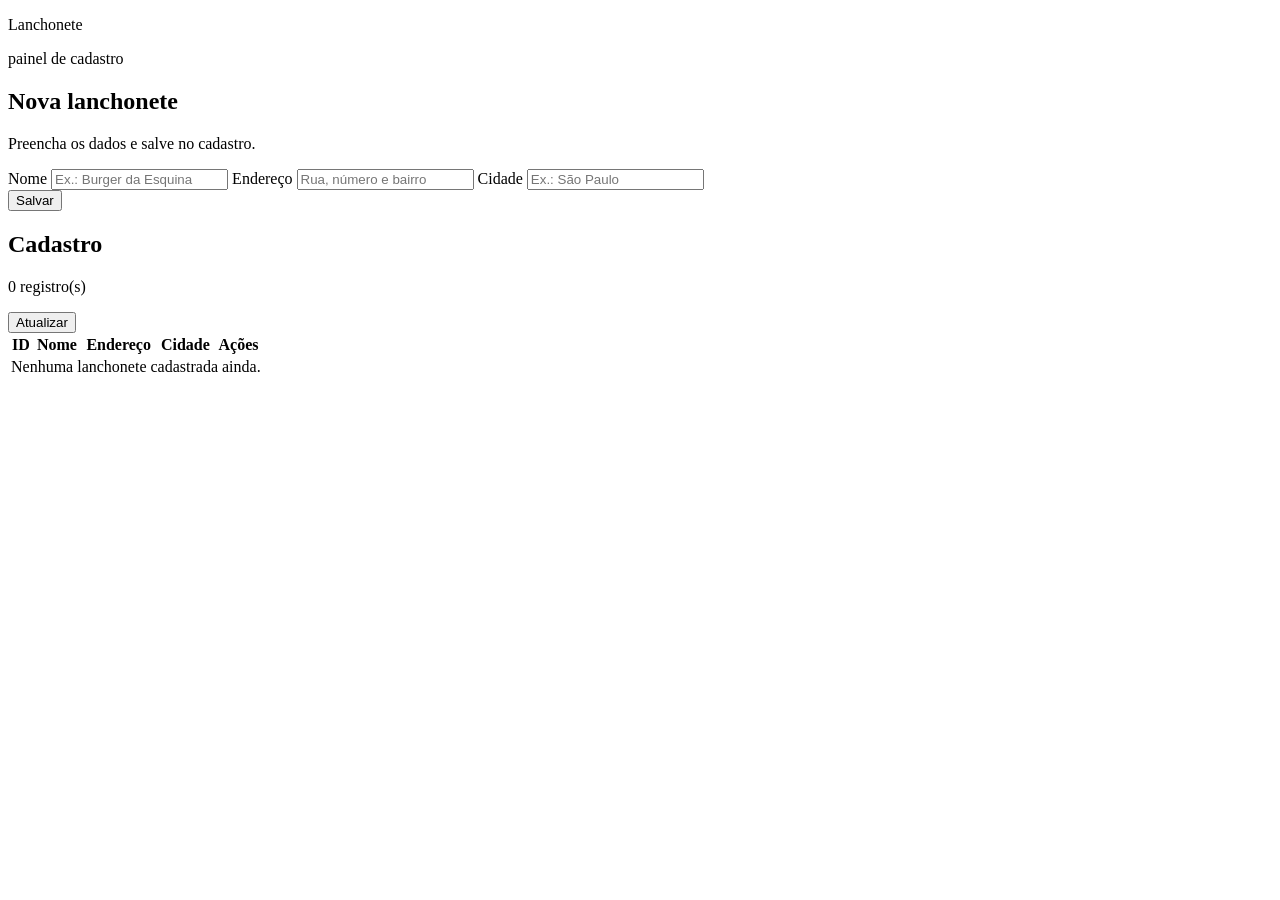
==== src/main/resources/static/index.html @ 01392455 "Add Lanchonete CRUD API with layered architecture and web frontend. Co-authored-by: Cursor <cursorag" ====
<!DOCTYPE html>
<html lang="pt-BR">
<head>
  <meta charset="UTF-8">
  <meta name="viewport" content="width=device-width, initial-scale=1.0">
  <title>Lanchonete — Gestão</title>
  <link rel="preconnect" href="https://fonts.googleapis.com">
  <link rel="preconnect" href="https://fonts.gstatic.com" crossorigin>
  <link href="https://fonts.googleapis.com/css2?family=Bebas+Neue&family=Manrope:wght@400;500;600;700&display=swap" rel="stylesheet">
  <link rel="stylesheet" href="/css/styles.css">
</head>
<body>
  <div class="bg-grid" aria-hidden="true"></div>

  <header class="top">
    <div class="brand">
      <span class="brand-mark" aria-hidden="true"></span>
      <div>
        <p class="brand-name">Lanchonete</p>
        <p class="brand-tag">painel de cadastro</p>
      </div>
    </div>
    <p class="status" id="statusMsg" role="status"></p>
  </header>

  <main class="layout">
    <section class="panel form-panel" aria-labelledby="form-title">
      <div class="panel-head">
        <h1 id="form-title">Nova lanchonete</h1>
        <p id="form-subtitle">Preencha os dados e salve no cadastro.</p>
      </div>

      <form id="lanchoneteForm" novalidate>
        <input type="hidden" id="id" name="id">

        <label class="field">
          <span>Nome</span>
          <input type="text" id="nome" name="nome" placeholder="Ex.: Burger da Esquina" required maxlength="120" autocomplete="organization">
        </label>

        <label class="field">
          <span>Endereço</span>
          <input type="text" id="endereco" name="endereco" placeholder="Rua, número e bairro" required maxlength="200" autocomplete="street-address">
        </label>

        <label class="field">
          <span>Cidade</span>
          <input type="text" id="cidade" name="cidade" placeholder="Ex.: São Paulo" required maxlength="100" autocomplete="address-level2">
        </label>

        <div class="actions">
          <button type="submit" class="btn btn-primary" id="btnSalvar">Salvar</button>
          <button type="button" class="btn btn-ghost" id="btnCancelar" hidden>Cancelar edição</button>
        </div>
      </form>
    </section>

    <section class="panel list-panel" aria-labelledby="list-title">
      <div class="panel-head row">
        <div>
          <h2 id="list-title">Cadastro</h2>
          <p><span id="totalCount">0</span> registro(s)</p>
        </div>
        <button type="button" class="btn btn-ghost" id="btnAtualizar">Atualizar</button>
      </div>

      <div class="table-wrap">
        <table>
          <thead>
            <tr>
              <th>ID</th>
              <th>Nome</th>
              <th>Endereço</th>
              <th>Cidade</th>
              <th>Ações</th>
            </tr>
          </thead>
          <tbody id="tabelaBody">
            <tr class="empty-row">
              <td colspan="5">Nenhuma lanchonete cadastrada ainda.</td>
            </tr>
          </tbody>
        </table>
      </div>
    </section>
  </main>

  <script src="/js/app.js"></script>
</body>
</html>
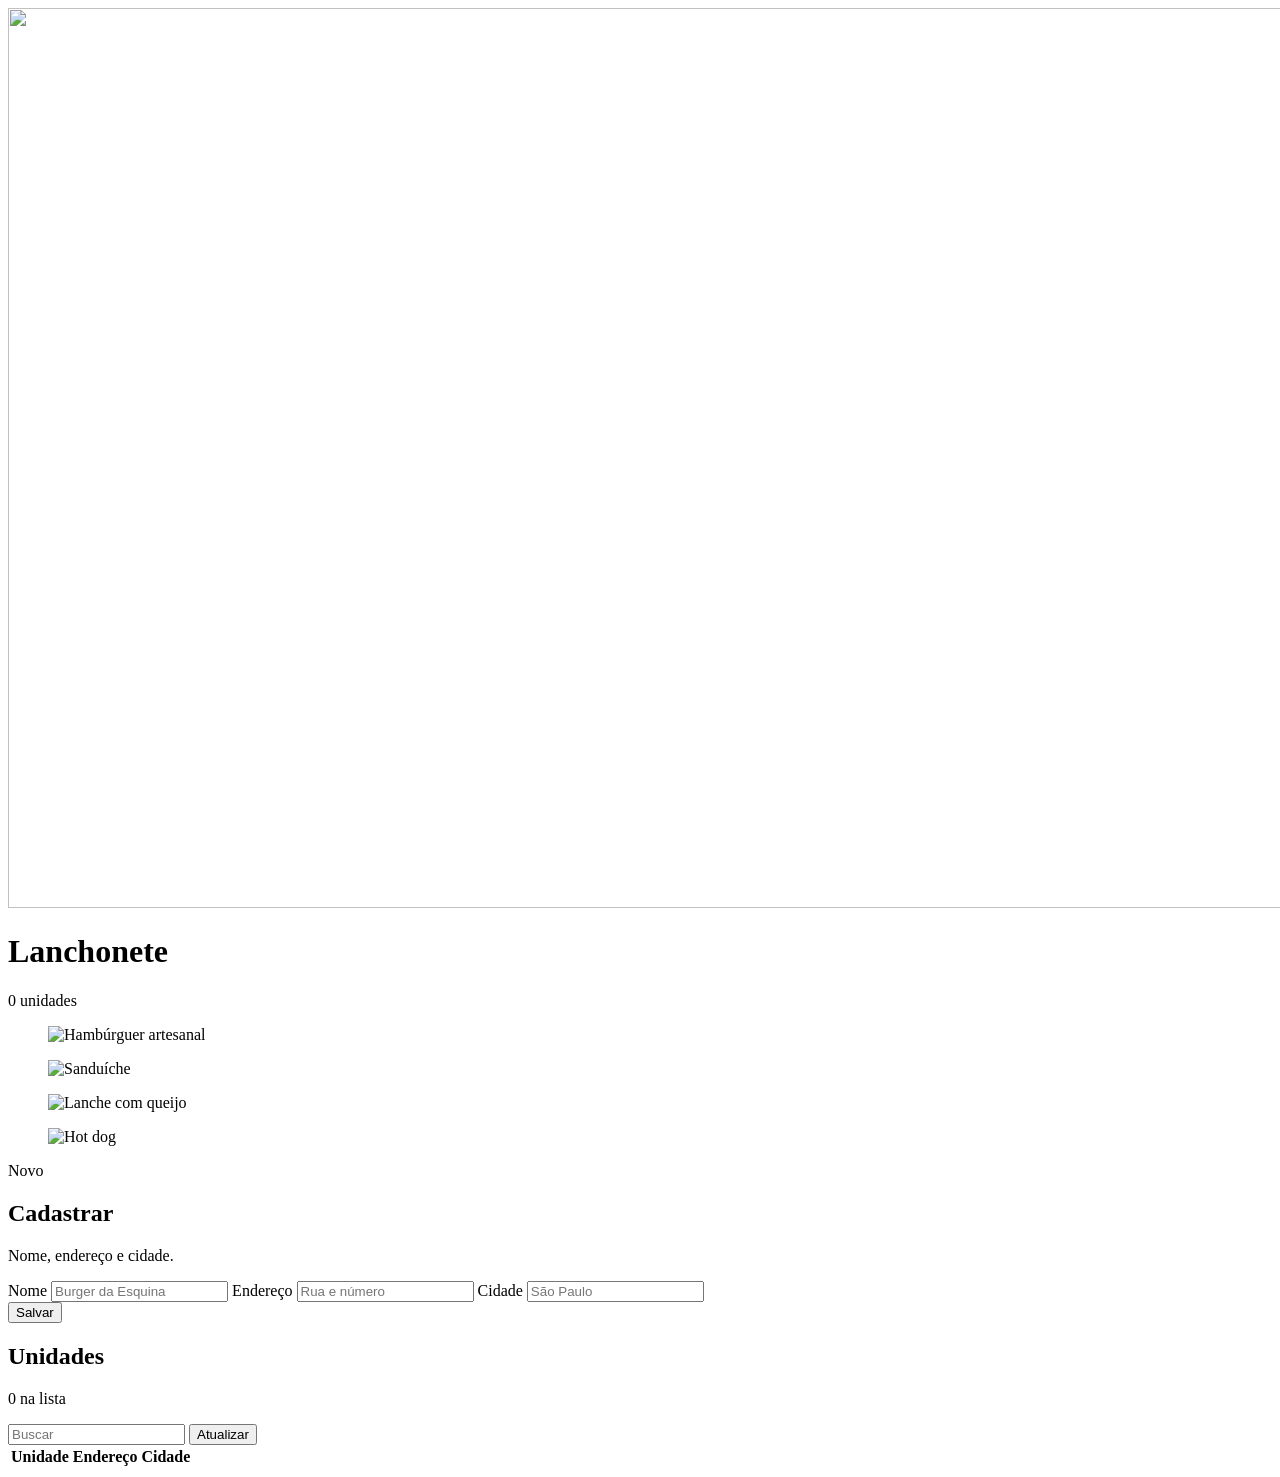
==== commit 82fe3b94: "Redesign the Lanchonete admin UI with a dark minimal theme. Serve food photos from static assets and" ====
--- a/src/main/resources/static/index.html
+++ b/src/main/resources/static/index.html
@@ -3,88 +3,135 @@
 <head>
   <meta charset="UTF-8">
   <meta name="viewport" content="width=device-width, initial-scale=1.0">
-  <title>Lanchonete — Gestão</title>
+  <title>Lanchonete</title>
   <link rel="preconnect" href="https://fonts.googleapis.com">
   <link rel="preconnect" href="https://fonts.gstatic.com" crossorigin>
-  <link href="https://fonts.googleapis.com/css2?family=Bebas+Neue&family=Manrope:wght@400;500;600;700&display=swap" rel="stylesheet">
-  <link rel="stylesheet" href="/css/styles.css">
+  <link href="https://fonts.googleapis.com/css2?family=Inter:wght@400;500;600&display=swap" rel="stylesheet">
+  <link rel="stylesheet" href="/css/styles.css?v=dark2">
 </head>
 <body>
-  <div class="bg-grid" aria-hidden="true"></div>
+  <div class="backdrop" aria-hidden="true">
+    <img
+      class="backdrop-photo"
+      src="/images/hero.jpg"
+      alt=""
+      width="1400"
+      height="900"
+      decoding="async"
+    >
+    <span class="backdrop-shade"></span>
+  </div>
 
-  <header class="top">
-    <div class="brand">
-      <span class="brand-mark" aria-hidden="true"></span>
-      <div>
-        <p class="brand-name">Lanchonete</p>
-        <p class="brand-tag">painel de cadastro</p>
+  <div class="page">
+    <header class="header">
+      <div class="header-brand">
+        <h1>Lanchonete</h1>
+        <p><span id="totalCount">0</span> unidades</p>
       </div>
-    </div>
-    <p class="status" id="statusMsg" role="status"></p>
-  </header>
+      <p class="status" id="statusMsg" role="status"></p>
+    </header>
 
-  <main class="layout">
-    <section class="panel form-panel" aria-labelledby="form-title">
-      <div class="panel-head">
-        <h1 id="form-title">Nova lanchonete</h1>
-        <p id="form-subtitle">Preencha os dados e salve no cadastro.</p>
-      </div>
-
-      <form id="lanchoneteForm" novalidate>
-        <input type="hidden" id="id" name="id">
-
-        <label class="field">
-          <span>Nome</span>
-          <input type="text" id="nome" name="nome" placeholder="Ex.: Burger da Esquina" required maxlength="120" autocomplete="organization">
-        </label>
-
-        <label class="field">
-          <span>Endereço</span>
-          <input type="text" id="endereco" name="endereco" placeholder="Rua, número e bairro" required maxlength="200" autocomplete="street-address">
-        </label>
-
-        <label class="field">
-          <span>Cidade</span>
-          <input type="text" id="cidade" name="cidade" placeholder="Ex.: São Paulo" required maxlength="100" autocomplete="address-level2">
-        </label>
-
-        <div class="actions">
-          <button type="submit" class="btn btn-primary" id="btnSalvar">Salvar</button>
-          <button type="button" class="btn btn-ghost" id="btnCancelar" hidden>Cancelar edição</button>
-        </div>
-      </form>
+    <section class="bites" aria-label="Destaques">
+      <figure class="bite">
+        <img src="/images/burger.jpg" alt="Hambúrguer artesanal" width="240" height="160" loading="lazy" decoding="async">
+      </figure>
+      <figure class="bite">
+        <img src="/images/sandwich.jpg" alt="Sanduíche" width="240" height="160" loading="lazy" decoding="async">
+      </figure>
+      <figure class="bite">
+        <img src="/images/cheese.jpg" alt="Lanche com queijo" width="240" height="160" loading="lazy" decoding="async">
+      </figure>
+      <figure class="bite bite-hide-mobile">
+        <img src="/images/hotdog.jpg" alt="Hot dog" width="240" height="160" loading="lazy" decoding="async">
+      </figure>
     </section>
 
-    <section class="panel list-panel" aria-labelledby="list-title">
-      <div class="panel-head row">
-        <div>
-          <h2 id="list-title">Cadastro</h2>
-          <p><span id="totalCount">0</span> registro(s)</p>
+    <main class="grid" id="cadastro">
+      <section class="panel" aria-labelledby="form-title">
+        <p class="label" id="form-mode-label">Novo</p>
+        <h2 id="form-title">Cadastrar</h2>
+        <p class="hint" id="form-subtitle">Nome, endereço e cidade.</p>
+
+        <form id="lanchoneteForm" novalidate>
+          <input type="hidden" id="id" name="id">
+
+          <label class="field">
+            <span>Nome</span>
+            <input type="text" id="nome" name="nome" placeholder="Burger da Esquina" required maxlength="120" autocomplete="organization">
+          </label>
+
+          <label class="field">
+            <span>Endereço</span>
+            <input type="text" id="endereco" name="endereco" placeholder="Rua e número" required maxlength="200" autocomplete="street-address">
+          </label>
+
+          <label class="field">
+            <span>Cidade</span>
+            <input type="text" id="cidade" name="cidade" placeholder="São Paulo" required maxlength="100" autocomplete="address-level2">
+          </label>
+
+          <div class="actions">
+            <button type="submit" class="btn btn-primary" id="btnSalvar"><span>Salvar</span></button>
+            <button type="button" class="btn" id="btnCancelar" hidden>Cancelar</button>
+          </div>
+        </form>
+      </section>
+
+      <section class="panel panel-wide" aria-labelledby="list-title">
+        <div class="panel-top">
+          <div>
+            <h2 id="list-title">Unidades</h2>
+            <p class="hint subtle" id="shownHint"><span id="shownCount">0</span> na lista</p>
+          </div>
+          <div class="panel-tools">
+            <input type="search" id="busca" class="search" placeholder="Buscar" autocomplete="off" aria-label="Buscar">
+            <button type="button" class="btn" id="btnAtualizar">Atualizar</button>
+          </div>
         </div>
-        <button type="button" class="btn btn-ghost" id="btnAtualizar">Atualizar</button>
+
+        <div class="list" id="tableWrap" data-state="loading">
+          <div class="skeleton" aria-hidden="true">
+            <div class="sk"></div>
+            <div class="sk"></div>
+            <div class="sk"></div>
+          </div>
+
+          <table class="units-table">
+            <thead>
+              <tr>
+                <th>Unidade</th>
+                <th>Endereço</th>
+                <th>Cidade</th>
+                <th class="col-actions"></th>
+              </tr>
+            </thead>
+            <tbody id="tabelaBody"></tbody>
+          </table>
+
+          <div class="empty" id="emptyState" hidden>
+            <img src="/images/plate.jpg" alt="" width="120" height="80" loading="lazy" decoding="async">
+            <p>Nenhuma unidade ainda.</p>
+          </div>
+
+          <div class="empty" id="emptySearch" hidden>
+            <p>Nada na busca.</p>
+          </div>
+        </div>
+      </section>
+    </main>
+  </div>
+
+  <dialog class="dialog" id="confirmDialog" aria-labelledby="confirm-title">
+    <form method="dialog">
+      <h3 id="confirm-title">Excluir?</h3>
+      <p id="confirm-text"></p>
+      <div class="actions actions-end">
+        <button type="submit" value="cancel" class="btn">Voltar</button>
+        <button type="submit" value="confirm" class="btn btn-danger">Excluir</button>
       </div>
+    </form>
+  </dialog>
 
-      <div class="table-wrap">
-        <table>
-          <thead>
-            <tr>
-              <th>ID</th>
-              <th>Nome</th>
-              <th>Endereço</th>
-              <th>Cidade</th>
-              <th>Ações</th>
-            </tr>
-          </thead>
-          <tbody id="tabelaBody">
-            <tr class="empty-row">
-              <td colspan="5">Nenhuma lanchonete cadastrada ainda.</td>
-            </tr>
-          </tbody>
-        </table>
-      </div>
-    </section>
-  </main>
-
-  <script src="/js/app.js"></script>
+  <script src="/js/app.js?v=dark2"></script>
 </body>
-</html>
+</html>
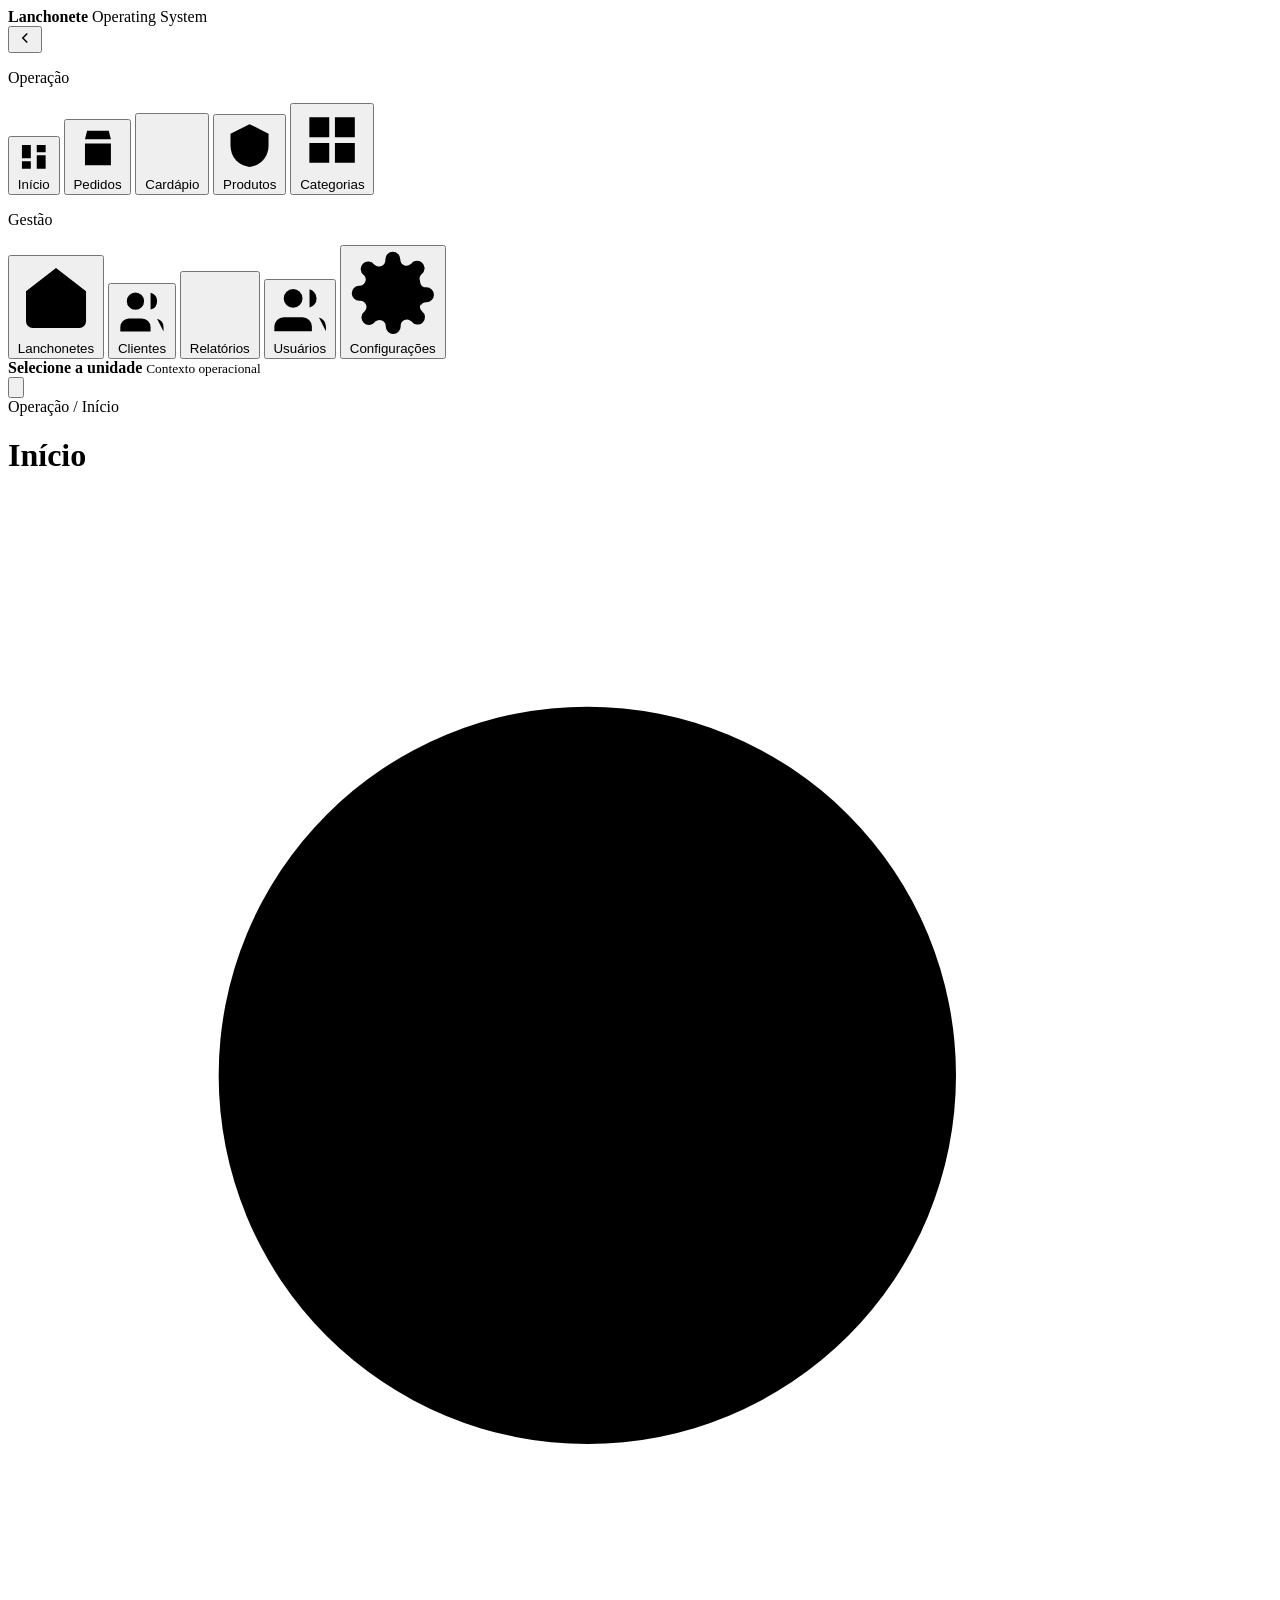
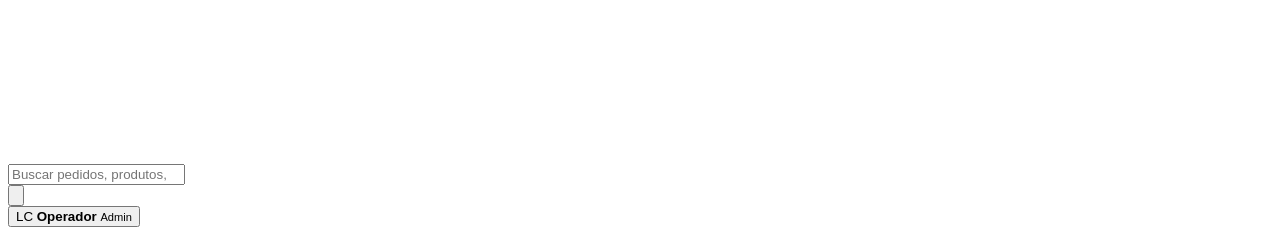
==== commit aebc53e7: "Add SaaS management UI with auth, orders, and multi-language themes. Expand the Spring Boot app into" ====
--- a/src/main/resources/static/index.html
+++ b/src/main/resources/static/index.html
@@ -3,135 +3,167 @@
 <head>
   <meta charset="UTF-8">
   <meta name="viewport" content="width=device-width, initial-scale=1.0">
-  <title>Lanchonete</title>
+  <title>Lanchonete OS</title>
   <link rel="preconnect" href="https://fonts.googleapis.com">
   <link rel="preconnect" href="https://fonts.gstatic.com" crossorigin>
-  <link href="https://fonts.googleapis.com/css2?family=Inter:wght@400;500;600&display=swap" rel="stylesheet">
-  <link rel="stylesheet" href="/css/styles.css?v=dark2">
+  <link href="https://fonts.googleapis.com/css2?family=Outfit:wght@500;600;700&family=Plus+Jakarta+Sans:wght@400;500;600;700&display=swap" rel="stylesheet">
+  <link rel="stylesheet" href="/css/styles.css">
 </head>
 <body>
-  <div class="backdrop" aria-hidden="true">
-    <img
-      class="backdrop-photo"
-      src="/images/hero.jpg"
-      alt=""
-      width="1400"
-      height="900"
-      decoding="async"
-    >
-    <span class="backdrop-shade"></span>
-  </div>
+  <div class="app" id="app">
+    <aside class="sidebar" id="sidebar" aria-label="Navegação">
+      <div class="sidebar-top">
+        <div class="logo">
+          <span class="logo-mark" aria-hidden="true"></span>
+          <div class="logo-text">
+            <strong>Lanchonete</strong>
+            <span>Operating System</span>
+          </div>
+        </div>
+        <button type="button" class="collapse-btn" id="btnCollapse" aria-label="Recolher menu" title="Recolher">
+          <svg viewBox="0 0 24 24" width="18" height="18" fill="none" stroke="currentColor" stroke-width="2"><path d="M15 6l-6 6 6 6"/></svg>
+        </button>
+      </div>
 
-  <div class="page">
-    <header class="header">
-      <div class="header-brand">
-        <h1>Lanchonete</h1>
-        <p><span id="totalCount">0</span> unidades</p>
+      <nav class="nav">
+        <p class="nav-section" data-i18n="navOperacao">Operação</p>
+        <button class="nav-link is-active" data-route="dashboard">
+          <svg viewBox="0 0 24 24"><path d="M4 13h6V4H4v9zm0 7h6v-5H4v5zm10 0h6V11h-6v9zm0-16v5h6V4h-6z"/></svg>
+          <span data-i18n="dashboard">Início</span>
+        </button>
+        <button class="nav-link" data-route="pedidos">
+          <svg viewBox="0 0 24 24"><path d="M7 4h10l1 4H6l1-4zm-1 6h12v10H6V10zm3 2v6m6-6v6"/></svg>
+          <span data-i18n="pedidos">Pedidos</span>
+        </button>
+        <button class="nav-link" data-route="cardapio">
+          <svg viewBox="0 0 24 24"><path d="M4 6h16M4 12h16M4 18h10"/></svg>
+          <span data-i18n="cardapio">Cardápio</span>
+        </button>
+        <button class="nav-link" data-route="produtos">
+          <svg viewBox="0 0 24 24"><path d="M12 3l8 4v5c0 5-3.5 8.5-8 9-4.5-.5-8-4-8-9V7l8-4z"/></svg>
+          <span data-i18n="produtos">Produtos</span>
+        </button>
+        <button class="nav-link" data-route="categorias">
+          <svg viewBox="0 0 24 24"><path d="M4 4h7v7H4V4zm9 0h7v7h-7V4zM4 13h7v7H4v-7zm9 0h7v7h-7v-7z"/></svg>
+          <span data-i18n="categorias">Categorias</span>
+        </button>
+
+        <p class="nav-section" data-i18n="navGestao">Gestão</p>
+        <button class="nav-link" data-route="lanchonetes">
+          <svg viewBox="0 0 24 24"><path d="M3 10l9-7 9 7v9a2 2 0 01-2 2H5a2 2 0 01-2-2v-9z"/></svg>
+          <span data-i18n="lanchonetes">Lanchonetes</span>
+        </button>
+        <button class="nav-link" data-route="clientes">
+          <svg viewBox="0 0 24 24"><path d="M16 21v-2a4 4 0 00-4-4H6a4 4 0 00-4 4v2M9 11a4 4 0 100-8 4 4 0 000 8zm13 10v-2a4 4 0 00-3-3.87M16 3.13a4 4 0 010 7.75"/></svg>
+          <span data-i18n="clientes">Clientes</span>
+        </button>
+        <button class="nav-link" data-route="relatorios">
+          <svg viewBox="0 0 24 24"><path d="M4 19V5m4 14V9m4 10V7m4 12v-6m4 6V4"/></svg>
+          <span data-i18n="relatorios">Relatórios</span>
+        </button>
+        <button class="nav-link" data-route="usuarios" data-modulo="USUARIOS">
+          <svg viewBox="0 0 24 24"><path d="M17 21v-2a4 4 0 00-4-4H5a4 4 0 00-4 4v2"/><circle cx="9" cy="7" r="4"/><path d="M23 21v-2a4 4 0 00-3-3.87M16 3.13a4 4 0 010 7.75"/></svg>
+          <span data-i18n="usuarios">Usuários</span>
+        </button>
+        <button class="nav-link" data-route="configuracoes">
+          <svg viewBox="0 0 24 24"><path d="M12 15a3 3 0 100-6 3 3 0 000 6z"/><path d="M19.4 15a1.7 1.7 0 00.3 1.8l.1.1a2 2 0 11-2.8 2.8l-.1-.1a1.7 1.7 0 00-1.8-.3 1.7 1.7 0 00-1 1.5V21a2 2 0 11-4 0v-.1a1.7 1.7 0 00-1-1.5 1.7 1.7 0 00-1.8.3l-.1.1a2 2 0 11-2.8-2.8l.1-.1a1.7 1.7 0 00.3-1.8 1.7 1.7 0 00-1.5-1H3a2 2 0 110-4h.1a1.7 1.7 0 001.5-1 1.7 1.7 0 00-.3-1.8l-.1-.1a2 2 0 112.8-2.8l.1.1a1.7 1.7 0 001.8.3H9a1.7 1.7 0 001-1.5V3a2 2 0 114 0v.1a1.7 1.7 0 001 1.5 1.7 1.7 0 001.8-.3l.1-.1a2 2 0 112.8 2.8l-.1.1a1.7 1.7 0 00-.3 1.8V9c0 .7.4 1.3 1 1.5H21a2 2 0 110 4h-.1a1.7 1.7 0 00-1.5 1z"/></svg>
+          <span data-i18n="configuracoes">Configurações</span>
+        </button>
+      </nav>
+
+      <div class="sidebar-foot">
+        <div class="unit-chip" id="unitChip">
+          <span class="unit-dot"></span>
+          <div>
+            <strong id="unitName">Selecione a unidade</strong>
+            <small id="unitMeta">Contexto operacional</small>
+          </div>
+        </div>
       </div>
-      <p class="status" id="statusMsg" role="status"></p>
-    </header>
+    </aside>
 
-    <section class="bites" aria-label="Destaques">
-      <figure class="bite">
-        <img src="/images/burger.jpg" alt="Hambúrguer artesanal" width="240" height="160" loading="lazy" decoding="async">
-      </figure>
-      <figure class="bite">
-        <img src="/images/sandwich.jpg" alt="Sanduíche" width="240" height="160" loading="lazy" decoding="async">
-      </figure>
-      <figure class="bite">
-        <img src="/images/cheese.jpg" alt="Lanche com queijo" width="240" height="160" loading="lazy" decoding="async">
-      </figure>
-      <figure class="bite bite-hide-mobile">
-        <img src="/images/hotdog.jpg" alt="Hot dog" width="240" height="160" loading="lazy" decoding="async">
-      </figure>
-    </section>
-
-    <main class="grid" id="cadastro">
-      <section class="panel" aria-labelledby="form-title">
-        <p class="label" id="form-mode-label">Novo</p>
-        <h2 id="form-title">Cadastrar</h2>
-        <p class="hint" id="form-subtitle">Nome, endereço e cidade.</p>
-
-        <form id="lanchoneteForm" novalidate>
-          <input type="hidden" id="id" name="id">
-
-          <label class="field">
-            <span>Nome</span>
-            <input type="text" id="nome" name="nome" placeholder="Burger da Esquina" required maxlength="120" autocomplete="organization">
-          </label>
-
-          <label class="field">
-            <span>Endereço</span>
-            <input type="text" id="endereco" name="endereco" placeholder="Rua e número" required maxlength="200" autocomplete="street-address">
-          </label>
-
-          <label class="field">
-            <span>Cidade</span>
-            <input type="text" id="cidade" name="cidade" placeholder="São Paulo" required maxlength="100" autocomplete="address-level2">
-          </label>
-
-          <div class="actions">
-            <button type="submit" class="btn btn-primary" id="btnSalvar"><span>Salvar</span></button>
-            <button type="button" class="btn" id="btnCancelar" hidden>Cancelar</button>
-          </div>
-        </form>
-      </section>
-
-      <section class="panel panel-wide" aria-labelledby="list-title">
-        <div class="panel-top">
+    <div class="shell">
+      <header class="topbar">
+        <div class="topbar-left">
+          <button type="button" class="icon-btn mobile-only" id="btnMenu" aria-label="Abrir menu">
+            <svg viewBox="0 0 24 24"><path d="M4 7h16M4 12h16M4 17h16"/></svg>
+          </button>
           <div>
-            <h2 id="list-title">Unidades</h2>
-            <p class="hint subtle" id="shownHint"><span id="shownCount">0</span> na lista</p>
-          </div>
-          <div class="panel-tools">
-            <input type="search" id="busca" class="search" placeholder="Buscar" autocomplete="off" aria-label="Buscar">
-            <button type="button" class="btn" id="btnAtualizar">Atualizar</button>
+            <div class="breadcrumbs" id="breadcrumbs">Operação / Início</div>
+            <h1 id="pageTitle">Início</h1>
           </div>
         </div>
 
-        <div class="list" id="tableWrap" data-state="loading">
-          <div class="skeleton" aria-hidden="true">
-            <div class="sk"></div>
-            <div class="sk"></div>
-            <div class="sk"></div>
+        <div class="topbar-right">
+          <label class="search">
+            <svg viewBox="0 0 24 24"><circle cx="11" cy="11" r="7"/><path d="M20 20l-3-3"/></svg>
+            <input type="search" id="globalSearch" data-i18n-placeholder="searchPlaceholder" placeholder="Buscar pedidos, produtos, clientes...">
+          </label>
+          <div class="notif-wrap">
+            <button type="button" class="icon-btn" id="btnNotif" aria-label="Notificações" aria-expanded="false">
+              <svg viewBox="0 0 24 24"><path d="M6 9a6 6 0 0112 0c0 7 3 7 3 7H3s3 0 3-7"/><path d="M10 19a2 2 0 004 0"/></svg>
+              <span class="badge" id="notifBadge" hidden>0</span>
+            </button>
+            <div class="notif-panel card" id="notifPanel" hidden>
+              <div class="notif-head">
+                <strong data-i18n="notifications">Notificações</strong>
+                <button type="button" class="btn btn-ghost btn-sm" id="btnNotifPedidos" data-i18n="viewOrders">Ver pedidos</button>
+              </div>
+              <div id="notifList" class="list-soft"></div>
+            </div>
           </div>
-
-          <table class="units-table">
-            <thead>
-              <tr>
-                <th>Unidade</th>
-                <th>Endereço</th>
-                <th>Cidade</th>
-                <th class="col-actions"></th>
-              </tr>
-            </thead>
-            <tbody id="tabelaBody"></tbody>
-          </table>
-
-          <div class="empty" id="emptyState" hidden>
-            <img src="/images/plate.jpg" alt="" width="120" height="80" loading="lazy" decoding="async">
-            <p>Nenhuma unidade ainda.</p>
-          </div>
-
-          <div class="empty" id="emptySearch" hidden>
-            <p>Nada na busca.</p>
+          <div class="profile-wrap">
+            <button type="button" class="profile-btn" id="btnProfile" aria-haspopup="true" aria-expanded="false">
+              <span class="avatar" id="avatarInicials">LC</span>
+              <span class="profile-meta">
+                <strong id="profileName">Operador</strong>
+                <small id="profileRole">Admin</small>
+              </span>
+            </button>
+            <div class="profile-menu card" id="profileMenu" hidden>
+              <button type="button" data-action="senha" data-i18n="changePassword">Alterar senha</button>
+              <button type="button" data-action="usuarios" data-admin-only data-i18n="usuarios">Usuários</button>
+              <button type="button" data-action="logout" data-i18n="logout">Sair</button>
+            </div>
           </div>
         </div>
-      </section>
-    </main>
+      </header>
+
+      <main class="content" id="content">
+        <!-- views injected/toggled by app.js -->
+        <section class="view is-active" data-view="dashboard" id="view-dashboard"></section>
+        <section class="view" data-view="pedidos" id="view-pedidos" hidden></section>
+        <section class="view" data-view="cardapio" id="view-cardapio" hidden></section>
+        <section class="view" data-view="produtos" id="view-produtos" hidden></section>
+        <section class="view" data-view="categorias" id="view-categorias" hidden></section>
+        <section class="view" data-view="lanchonetes" id="view-lanchonetes" hidden></section>
+        <section class="view" data-view="clientes" id="view-clientes" hidden></section>
+        <section class="view" data-view="relatorios" id="view-relatorios" hidden></section>
+        <section class="view" data-view="usuarios" id="view-usuarios" hidden></section>
+        <section class="view" data-view="configuracoes" id="view-configuracoes" hidden></section>
+      </main>
+    </div>
   </div>
 
-  <dialog class="dialog" id="confirmDialog" aria-labelledby="confirm-title">
-    <form method="dialog">
-      <h3 id="confirm-title">Excluir?</h3>
-      <p id="confirm-text"></p>
-      <div class="actions actions-end">
-        <button type="submit" value="cancel" class="btn">Voltar</button>
-        <button type="submit" value="confirm" class="btn btn-danger">Excluir</button>
+  <div class="backdrop" id="backdrop" hidden aria-hidden="true"></div>
+
+  <div class="modal" id="modal" hidden aria-hidden="true" role="dialog" aria-modal="true" aria-labelledby="modalTitle">
+    <div class="modal-card">
+      <div class="modal-head">
+        <h2 id="modalTitle">Modal</h2>
+        <button type="button" class="icon-btn" id="modalClose" aria-label="Fechar">
+          <svg viewBox="0 0 24 24"><path d="M6 6l12 12M18 6L6 18"/></svg>
+        </button>
       </div>
-    </form>
-  </dialog>
+      <div class="modal-body" id="modalBody"></div>
+      <div class="modal-foot" id="modalFoot"></div>
+    </div>
+  </div>
 
-  <script src="/js/app.js?v=dark2"></script>
+  <div class="toast" id="toast" role="status" aria-live="polite"></div>
+
+  <script src="/js/api.js"></script>
+  <script src="/js/i18n.js"></script>
+  <script src="/js/app.js"></script>
 </body>
-</html>+</html>
